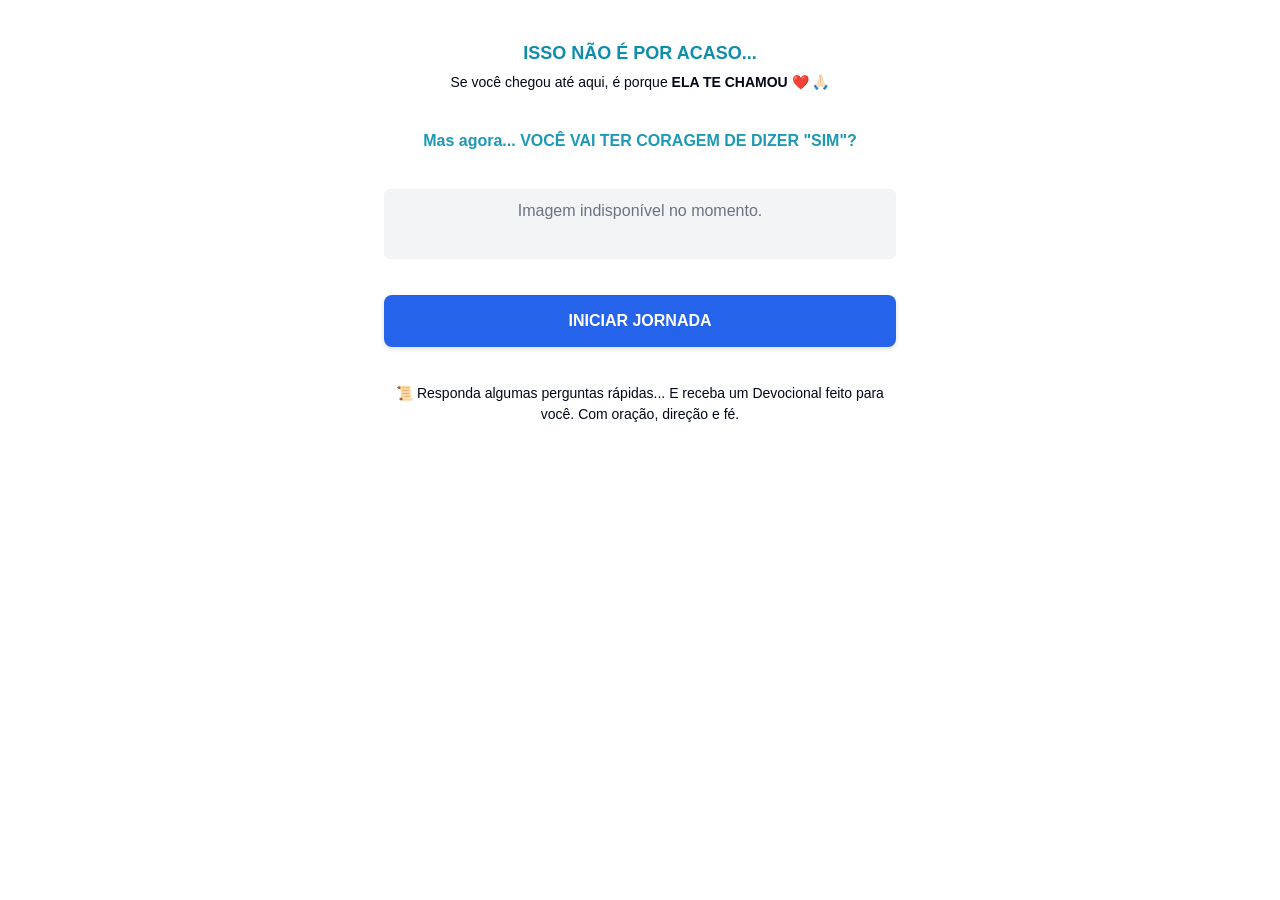
==== versao-estatica/index.html @ 75748caa "Deploy do devocional (versão Netlify corrigida) Co-Authored-By: Claude Sonnet 5.5 <noreply@anthropic" ====
<!DOCTYPE html>
<html lang="pt-BR" translate="no">
<head><meta charset="utf-8"><meta name="viewport" content="width=device-width,initial-scale=1"><title>365 dias com Maria</title><meta name="theme-color" content="#2563eb"><link rel="icon" href="https://cdn.xquiz.co/images/cf3eb68b-2e5b-48bb-9a8a-b843fdd45430"><link rel="stylesheet" href="original.css"><link rel="stylesheet" href="site.css"><script defer src="quiz-data.js"></script><script defer src="quiz.js"></script></head>
<body><main id="quiz" aria-label="Jornada devocional"><noscript>Ative o JavaScript para continuar a jornada.</noscript></main></body></html>
---- versao-estatica/original.css ----
*,:after,:before{--tw-border-spacing-x:0;--tw-border-spacing-y:0;--tw-translate-x:0;--tw-translate-y:0;--tw-rotate:0;--tw-skew-x:0;--tw-skew-y:0;--tw-scale-x:1;--tw-scale-y:1;--tw-pan-x: ;--tw-pan-y: ;--tw-pinch-zoom: ;--tw-scroll-snap-strictness:proximity;--tw-gradient-from-position: ;--tw-gradient-via-position: ;--tw-gradient-to-position: ;--tw-ordinal: ;--tw-slashed-zero: ;--tw-numeric-figure: ;--tw-numeric-spacing: ;--tw-numeric-fraction: ;--tw-ring-inset: ;--tw-ring-offset-width:0px;--tw-ring-offset-color:#fff;--tw-ring-color:rgba(59,130,246,.5);--tw-ring-offset-shadow:0 0 #0000;--tw-ring-shadow:0 0 #0000;--tw-shadow:0 0 #0000;--tw-shadow-colored:0 0 #0000;--tw-blur: ;--tw-brightness: ;--tw-contrast: ;--tw-grayscale: ;--tw-hue-rotate: ;--tw-invert: ;--tw-saturate: ;--tw-sepia: ;--tw-drop-shadow: ;--tw-backdrop-blur: ;--tw-backdrop-brightness: ;--tw-backdrop-contrast: ;--tw-backdrop-grayscale: ;--tw-backdrop-hue-rotate: ;--tw-backdrop-invert: ;--tw-backdrop-opacity: ;--tw-backdrop-saturate: ;--tw-backdrop-sepia: ;--tw-contain-size: ;--tw-contain-layout: ;--tw-contain-paint: ;--tw-contain-style: }::backdrop{--tw-border-spacing-x:0;--tw-border-spacing-y:0;--tw-translate-x:0;--tw-translate-y:0;--tw-rotate:0;--tw-skew-x:0;--tw-skew-y:0;--tw-scale-x:1;--tw-scale-y:1;--tw-pan-x: ;--tw-pan-y: ;--tw-pinch-zoom: ;--tw-scroll-snap-strictness:proximity;--tw-gradient-from-position: ;--tw-gradient-via-position: ;--tw-gradient-to-position: ;--tw-ordinal: ;--tw-slashed-zero: ;--tw-numeric-figure: ;--tw-numeric-spacing: ;--tw-numeric-fraction: ;--tw-ring-inset: ;--tw-ring-offset-width:0px;--tw-ring-offset-color:#fff;--tw-ring-color:rgba(59,130,246,.5);--tw-ring-offset-shadow:0 0 #0000;--tw-ring-shadow:0 0 #0000;--tw-shadow:0 0 #0000;--tw-shadow-colored:0 0 #0000;--tw-blur: ;--tw-brightness: ;--tw-contrast: ;--tw-grayscale: ;--tw-hue-rotate: ;--tw-invert: ;--tw-saturate: ;--tw-sepia: ;--tw-drop-shadow: ;--tw-backdrop-blur: ;--tw-backdrop-brightness: ;--tw-backdrop-contrast: ;--tw-backdrop-grayscale: ;--tw-backdrop-hue-rotate: ;--tw-backdrop-invert: ;--tw-backdrop-opacity: ;--tw-backdrop-saturate: ;--tw-backdrop-sepia: ;--tw-contain-size: ;--tw-contain-layout: ;--tw-contain-paint: ;--tw-contain-style: }/*
! tailwindcss v3.4.19 | MIT License | https://tailwindcss.com
*/*,:after,:before{box-sizing:border-box;border:0 solid #e2e8f0}:after,:before{--tw-content:""}:host,html{line-height:1.5;-webkit-text-size-adjust:100%;-moz-tab-size:4;-o-tab-size:4;tab-size:4;font-family:Poppins,ui-sans-serif,system-ui,sans-serif,Apple Color Emoji,Segoe UI Emoji,Segoe UI Symbol,Noto Color Emoji;font-feature-settings:normal;font-variation-settings:normal;-webkit-tap-highlight-color:transparent}body{margin:0;line-height:inherit}hr{height:0;color:inherit;border-top-width:1px}abbr:where([title]){-webkit-text-decoration:underline dotted;text-decoration:underline dotted}h1,h2,h3,h4,h5,h6{font-size:inherit;font-weight:inherit}a{color:inherit;text-decoration:inherit}b,strong{font-weight:bolder}code,kbd,pre,samp{font-family:var(--font-mono),ui-monospace,SFMono-Regular,Menlo,Monaco,Consolas,"Liberation Mono","Courier New",monospace;font-feature-settings:normal;font-variation-settings:normal;font-size:1em}small{font-size:80%}sub,sup{font-size:75%;line-height:0;position:relative;vertical-align:baseline}sub{bottom:-.25em}sup{top:-.5em}table{text-indent:0;border-color:inherit;border-collapse:collapse}button,input,optgroup,select,textarea{font-family:inherit;font-feature-settings:inherit;font-variation-settings:inherit;font-size:100%;font-weight:inherit;line-height:inherit;letter-spacing:inherit;color:inherit;margin:0;padding:0}button,select{text-transform:none}button,input:where([type=button]),input:where([type=reset]),input:where([type=submit]){-webkit-appearance:button;background-color:transparent;background-image:none}:-moz-focusring{outline:auto}:-moz-ui-invalid{box-shadow:none}progress{vertical-align:baseline}::-webkit-inner-spin-button,::-webkit-outer-spin-button{height:auto}[type=search]{-webkit-appearance:textfield;outline-offset:-2px}::-webkit-search-decoration{-webkit-appearance:none}::-webkit-file-upload-button{-webkit-appearance:button;font:inherit}summary{display:list-item}blockquote,dd,dl,figure,h1,h2,h3,h4,h5,h6,hr,p,pre{margin:0}fieldset{margin:0}fieldset,legend{padding:0}menu,ol,ul{list-style:none;margin:0;padding:0}dialog{padding:0}textarea{resize:vertical}input::-moz-placeholder,textarea::-moz-placeholder{color:#94a3b8}input::placeholder,textarea::placeholder{color:#94a3b8}[role=button],button{cursor:pointer}:disabled{cursor:default}audio,canvas,embed,iframe,img,object,svg,video{display:block;vertical-align:middle}img,video{max-width:100%;height:auto}[hidden]:where(:not([hidden=until-found])){display:none}input:where(:not([type])),input:where([type=date]),input:where([type=datetime-local]),input:where([type=email]),input:where([type=month]),input:where([type=number]),input:where([type=password]),input:where([type=search]),input:where([type=tel]),input:where([type=text]),input:where([type=time]),input:where([type=url]),input:where([type=week]),select,select:where([multiple]),textarea{-webkit-appearance:none;-moz-appearance:none;appearance:none;background-color:#fff;border-color:#64748b;border-width:1px;border-radius:0;padding:.5rem .75rem;font-size:1rem;line-height:1.5rem;--tw-shadow:0 0 #0000}input:where(:not([type])):focus,input:where([type=date]):focus,input:where([type=datetime-local]):focus,input:where([type=email]):focus,input:where([type=month]):focus,input:where([type=number]):focus,input:where([type=password]):focus,input:where([type=search]):focus,input:where([type=tel]):focus,input:where([type=text]):focus,input:where([type=time]):focus,input:where([type=url]):focus,input:where([type=week]):focus,select:focus,select:where([multiple]):focus,textarea:focus{outline:2px solid transparent;outline-offset:2px;--tw-ring-inset:var(--tw-empty,/*!*/ /*!*/);--tw-ring-offset-width:0px;--tw-ring-offset-color:#fff;--tw-ring-color:#2563eb;--tw-ring-offset-shadow:var(--tw-ring-inset) 0 0 0 var(--tw-ring-offset-width) var(--tw-ring-offset-color);--tw-ring-shadow:var(--tw-ring-inset) 0 0 0 calc(1px + var(--tw-ring-offset-width)) var(--tw-ring-color);box-shadow:var(--tw-ring-offset-shadow),var(--tw-ring-shadow),var(--tw-shadow);border-color:#2563eb}input::-moz-placeholder,textarea::-moz-placeholder{color:#64748b;opacity:1}input::placeholder,textarea::placeholder{color:#64748b;opacity:1}::-webkit-datetime-edit-fields-wrapper{padding:0}::-webkit-date-and-time-value{min-height:1.5em;text-align:inherit}::-webkit-datetime-edit{display:inline-flex}::-webkit-datetime-edit,::-webkit-datetime-edit-day-field,::-webkit-datetime-edit-hour-field,::-webkit-datetime-edit-meridiem-field,::-webkit-datetime-edit-millisecond-field,::-webkit-datetime-edit-minute-field,::-webkit-datetime-edit-month-field,::-webkit-datetime-edit-second-field,::-webkit-datetime-edit-year-field{padding-top:0;padding-bottom:0}select{background-image:url("data:image/svg+xml,%3csvg xmlns='http://www.w3.org/2000/svg' fill='none' viewBox='0 0 20 20'%3e%3cpath stroke='%2364748b' stroke-linecap='round' stroke-linejoin='round' stroke-width='1.5' d='M6 8l4 4 4-4'/%3e%3c/svg%3e");background-position:right .5rem center;background-repeat:no-repeat;background-size:1.5em 1.5em;padding-right:2.5rem;-webkit-print-color-adjust:exact;print-color-adjust:exact}select:where([multiple]),select:where([size]:not([size="1"])){background-image:none;background-position:0 0;background-repeat:unset;background-size:initial;padding-right:.75rem;-webkit-print-color-adjust:unset;print-color-adjust:unset}input:where([type=checkbox]),input:where([type=radio]){-webkit-appearance:none;-moz-appearance:none;appearance:none;padding:0;-webkit-print-color-adjust:exact;print-color-adjust:exact;display:inline-block;vertical-align:middle;background-origin:border-box;-webkit-user-select:none;-moz-user-select:none;user-select:none;flex-shrink:0;height:1rem;width:1rem;color:#2563eb;background-color:#fff;border-color:#64748b;border-width:1px;--tw-shadow:0 0 #0000}input:where([type=checkbox]){border-radius:0}input:where([type=radio]){border-radius:100%}input:where([type=checkbox]):focus,input:where([type=radio]):focus{outline:2px solid transparent;outline-offset:2px;--tw-ring-inset:var(--tw-empty,/*!*/ /*!*/);--tw-ring-offset-width:2px;--tw-ring-offset-color:#fff;--tw-ring-color:#2563eb;--tw-ring-offset-shadow:var(--tw-ring-inset) 0 0 0 var(--tw-ring-offset-width) var(--tw-ring-offset-color);--tw-ring-shadow:var(--tw-ring-inset) 0 0 0 calc(2px + var(--tw-ring-offset-width)) var(--tw-ring-color);box-shadow:var(--tw-ring-offset-shadow),var(--tw-ring-shadow),var(--tw-shadow)}input:where([type=checkbox]):checked,input:where([type=radio]):checked{border-color:transparent;background-color:currentColor;background-size:100% 100%;background-position:50%;background-repeat:no-repeat}input:where([type=checkbox]):checked{background-image:url("data:image/svg+xml,%3csvg viewBox='0 0 16 16' fill='white' xmlns='http://www.w3.org/2000/svg'%3e%3cpath d='M12.207 4.793a1 1 0 010 1.414l-5 5a1 1 0 01-1.414 0l-2-2a1 1 0 011.414-1.414L6.5 9.086l4.293-4.293a1 1 0 011.414 0z'/%3e%3c/svg%3e")}@media (forced-colors:active){input:where([type=checkbox]):checked{-webkit-appearance:auto;-moz-appearance:auto;appearance:auto}}input:where([type=radio]):checked{background-image:url("data:image/svg+xml,%3csvg viewBox='0 0 16 16' fill='white' xmlns='http://www.w3.org/2000/svg'%3e%3ccircle cx='8' cy='8' r='3'/%3e%3c/svg%3e")}@media (forced-colors:active){input:where([type=radio]):checked{-webkit-appearance:auto;-moz-appearance:auto;appearance:auto}}input:where([type=checkbox]):checked:focus,input:where([type=checkbox]):checked:hover,input:where([type=radio]):checked:focus,input:where([type=radio]):checked:hover{border-color:transparent;background-color:currentColor}input:where([type=checkbox]):indeterminate{background-image:url("data:image/svg+xml,%3csvg xmlns='http://www.w3.org/2000/svg' fill='none' viewBox='0 0 16 16'%3e%3cpath stroke='white' stroke-linecap='round' stroke-linejoin='round' stroke-width='2' d='M4 8h8'/%3e%3c/svg%3e");border-color:transparent;background-color:currentColor;background-size:100% 100%;background-position:50%;background-repeat:no-repeat}@media (forced-colors:active){input:where([type=checkbox]):indeterminate{-webkit-appearance:auto;-moz-appearance:auto;appearance:auto}}input:where([type=checkbox]):indeterminate:focus,input:where([type=checkbox]):indeterminate:hover{border-color:transparent;background-color:currentColor}input:where([type=file]){background:unset;border-color:inherit;border-width:0;border-radius:0;padding:0;font-size:unset;line-height:inherit}input:where([type=file]):focus{outline:1px solid ButtonText;outline:1px auto -webkit-focus-ring-color}:root{--background:0 0% 100%;--foreground:222.2 84% 4.9%;--card:0 0% 100%;--card-foreground:222.2 84% 4.9%;--popover:0 0% 100%;--popover-foreground:222.2 84% 4.9%;--primary:201 95% 40%;--primary-foreground:210 40% 98%;--secondary:210 40% 96.1%;--secondary-foreground:222.2 47.4% 11.2%;--muted:210 40% 96.1%;--muted-foreground:215.4 16.3% 46.9%;--accent:210 40% 96%;--accent-foreground:222.2 47.4% 11.2%;--destructive:0 84.2% 60.2%;--destructive-foreground:210 40% 98%;--border:214.3 31.8% 91.4%;--input:214.3 31.8% 91.4%;--ring:198.6 88.7% 48.4%;--radius:0.65rem;--chart-1:12 76% 61%;--chart-2:173 58% 39%;--chart-3:197 37% 24%;--chart-4:43 74% 66%;--chart-5:27 87% 67%;--sidebar-background:var(--background);--sidebar-foreground:var(--foreground);--sidebar-primary:var(--primary);--sidebar-primary-foreground:var(--primary-foreground);--sidebar-accent:var(--accent);--sidebar-accent-foreground:var(--accent-foreground);--sidebar-border:var(--border);--sidebar-ring:var(--ring)}.dark{--background:222.2 84% 4.9%;--foreground:210 40% 98%;--card:222.2 84% 4.9%;--card-foreground:210 40% 98%;--popover:222.2 84% 4.9%;--popover-foreground:210 40% 98%;--primary:201 95% 40%;--primary-foreground:210 40% 98%;--secondary:217.2 32.6% 17.5%;--secondary-foreground:210 40% 98%;--muted:217.2 32.6% 17.5%;--muted-foreground:215 20.2% 65.1%;--accent:221 50% 11%;--accent-foreground:210 40% 98%;--destructive:0 84.2% 60.2%;--destructive-foreground:210 40% 98%;--border:217.2 32.6% 17.5%;--input:217.2 32.6% 17.5%;--ring:198.6 88.7% 48.4%;--chart-1:220 70% 50%;--chart-2:160 60% 45%;--chart-3:30 80% 55%;--chart-4:280 65% 60%;--chart-5:340 75% 55%;--sidebar-background:var(--background);--sidebar-foreground:var(--foreground);--sidebar-primary:var(--primary);--sidebar-primary-foreground:var(--primary-foreground);--sidebar-accent:var(--accent);--sidebar-accent-foreground:var(--accent-foreground);--sidebar-border:var(--border);--sidebar-ring:var(--ring)}*{border-color:hsl(var(--border))}html{scroll-behavior:smooth}body{background-color:hsl(var(--background));color:hsl(var(--foreground));font-synthesis-weight:none;text-rendering:optimizeLegibility}.\!container{width:100%!important}.container{width:100%}@media (min-width:640px){.\!container{max-width:640px!important}.container{max-width:640px}}@media (min-width:768px){.\!container{max-width:768px!important}.container{max-width:768px}}@media (min-width:1024px){.\!container{max-width:1024px!important}.container{max-width:1024px}}@media (min-width:1280px){.\!container{max-width:1280px!important}.container{max-width:1280px}}@media (min-width:1536px){.\!container{max-width:1536px!important}.container{max-width:1536px}}.form-input,.form-multiselect,.form-select,.form-textarea{-webkit-appearance:none;-moz-appearance:none;appearance:none;background-color:#fff;border-color:#64748b;border-width:1px;border-radius:0;padding:.5rem .75rem;font-size:1rem;line-height:1.5rem;--tw-shadow:0 0 #0000}.form-input:focus,.form-multiselect:focus,.form-select:focus,.form-textarea:focus{outline:2px solid transparent;outline-offset:2px;--tw-ring-inset:var(--tw-empty,/*!*/ /*!*/);--tw-ring-offset-width:0px;--tw-ring-offset-color:#fff;--tw-ring-color:#2563eb;--tw-ring-offset-shadow:var(--tw-ring-inset) 0 0 0 var(--tw-ring-offset-width) var(--tw-ring-offset-color);--tw-ring-shadow:var(--tw-ring-inset) 0 0 0 calc(1px + var(--tw-ring-offset-width)) var(--tw-ring-color);box-shadow:var(--tw-ring-offset-shadow),var(--tw-ring-shadow),var(--tw-shadow);border-color:#2563eb}.form-input::-moz-placeholder,.form-textarea::-moz-placeholder{color:#64748b;opacity:1}.form-input::placeholder,.form-textarea::placeholder{color:#64748b;opacity:1}.form-input::-webkit-datetime-edit-fields-wrapper{padding:0}.form-input::-webkit-date-and-time-value{min-height:1.5em;text-align:inherit}.form-input::-webkit-datetime-edit{display:inline-flex}.form-input::-webkit-datetime-edit,.form-input::-webkit-datetime-edit-day-field,.form-input::-webkit-datetime-edit-hour-field,.form-input::-webkit-datetime-edit-meridiem-field,.form-input::-webkit-datetime-edit-millisecond-field,.form-input::-webkit-datetime-edit-minute-field,.form-input::-webkit-datetime-edit-month-field,.form-input::-webkit-datetime-edit-second-field,.form-input::-webkit-datetime-edit-year-field{padding-top:0;padding-bottom:0}.pointer-events-none{pointer-events:none}.\!pointer-events-auto{pointer-events:auto!important}.\!visible{visibility:visible!important}.visible{visibility:visible}.static{position:static}.fixed{position:fixed}.absolute{position:absolute}.relative{position:relative}.sticky{position:sticky}.-inset-2{inset:-.5rem}.inset-0{inset:0}.inset-y-0{top:0;bottom:0}.-right-3{right:-.75rem}.-top-2{top:-.5rem}.bottom-0{bottom:0}.left-0{left:0}.left-1\/2{left:50%}.left-2{left:.5rem}.right-0{right:0}.right-2{right:.5rem}.top-0{top:0}.top-1\.5{top:.375rem}.top-1\/2{top:50%}.top-full{top:100%}.z-0{z-index:0}.z-10{z-index:10}.z-20{z-index:20}.z-40{z-index:40}.z-50{z-index:50}.col-span-2{grid-column:span 2/span 2}.row-span-2{grid-row:span 2/span 2}.mx-4{margin-left:1rem;margin-right:1rem}.mx-5{margin-left:1.25rem;margin-right:1.25rem}.mx-auto{margin-left:auto;margin-right:auto}.my-2{margin-top:.5rem;margin-bottom:.5rem}.-mb-0\.5{margin-bottom:-.125rem}.-mb-4{margin-bottom:-1rem}.-ml-3{margin-left:-.75rem}.-mr-7{margin-right:-1.75rem}.mb-1{margin-bottom:.25rem}.mb-12{margin-bottom:3rem}.mb-28{margin-bottom:7rem}.mb-5{margin-bottom:1.25rem}.ml-0\.5{margin-left:.125rem}.ml-4{margin-left:1rem}.ml-auto{margin-left:auto}.mr-auto{margin-right:auto}.mt-1{margin-top:.25rem}.mt-10{margin-top:2.5rem}.mt-2{margin-top:.5rem}.mt-4{margin-top:1rem}.mt-\[4px\]{margin-top:4px}.box-border{box-sizing:border-box}.line-clamp-1{-webkit-line-clamp:1}.line-clamp-1,.line-clamp-2{overflow:hidden;display:-webkit-box;-webkit-box-orient:vertical}.line-clamp-2{-webkit-line-clamp:2}.block{display:block}.inline{display:inline}.flex{display:flex}.inline-flex{display:inline-flex}.table{display:table}.grid{display:grid}.contents{display:contents}.hidden{display:none}.aspect-square{aspect-ratio:1/1}.size-10{width:2.5rem;height:2.5rem}.size-12{width:3rem;height:3rem}.size-2{width:.5rem;height:.5rem}.size-5{width:1.25rem;height:1.25rem}.size-6{width:1.5rem;height:1.5rem}.size-7{width:1.75rem;height:1.75rem}.size-9{width:2.25rem;height:2.25rem}.h-10{height:2.5rem}.h-12{height:3rem}.h-14{height:3.5rem}.h-16{height:4rem}.h-2\.5{height:.625rem}.h-24{height:6rem}.h-3{height:.75rem}.h-3\.5{height:.875rem}.h-32{height:8rem}.h-4{height:1rem}.h-5{height:1.25rem}.h-6{height:1.5rem}.h-9{height:2.25rem}.h-auto{height:auto}.h-full{height:100%}.h-screen{height:100vh}.max-h-0{max-height:0}.max-h-\[2000px\]{max-height:2000px}.min-h-\[36rem\]{min-height:36rem}.min-h-\[40rem\]{min-height:40rem}.min-h-screen{min-height:100vh}.\!w-3\.5{width:.875rem!important}.w-0{width:0}.w-1{width:.25rem}.w-1\.5{width:.375rem}.w-10{width:2.5rem}.w-11\/12{width:91.666667%}.w-12{width:3rem}.w-16{width:4rem}.w-20{width:5rem}.w-24{width:6rem}.w-28{width:7rem}.w-3{width:.75rem}.w-3\.5{width:.875rem}.w-32{width:8rem}.w-36{width:9rem}.w-4{width:1rem}.w-40{width:10rem}.w-44{width:11rem}.w-48{width:12rem}.w-52{width:13rem}.w-56{width:14rem}.w-6{width:1.5rem}.w-60{width:15rem}.w-64{width:16rem}.w-72{width:18rem}.w-8{width:2rem}.w-80{width:20rem}.w-96{width:24rem}.w-\[1px\]{width:1px}.w-fit{width:-moz-fit-content;width:fit-content}.w-full{width:100%}.w-screen{width:100vw}.min-w-0{min-width:0}.min-w-80{min-width:20rem}.min-w-full{min-width:100%}.max-w-16{max-width:4rem}.max-w-32{max-width:8rem}.max-w-full{max-width:100%}.max-w-lg{max-width:32rem}.max-w-max{max-width:-moz-max-content;max-width:max-content}.max-w-none{max-width:none}.max-w-sm{max-width:24rem}.max-w-xs{max-width:20rem}.\!flex-none{flex:none!important}.flex-1{flex:1 1 0%}.flex-auto{flex:1 1 auto}.flex-none{flex:none}.flex-shrink-0,.shrink-0{flex-shrink:0}.origin-bottom{transform-origin:bottom}.origin-left{transform-origin:left}.-translate-x-1\/2{--tw-translate-x:-50%}.-translate-x-1\/2,.-translate-y-1\/2{transform:translate(var(--tw-translate-x),var(--tw-translate-y)) rotate(var(--tw-rotate)) skewX(var(--tw-skew-x)) skewY(var(--tw-skew-y)) scaleX(var(--tw-scale-x)) scaleY(var(--tw-scale-y))}.-translate-y-1\/2{--tw-translate-y:-50%}.translate-x-1\/2{--tw-translate-x:50%}.rotate-180,.translate-x-1\/2{transform:translate(var(--tw-translate-x),var(--tw-translate-y)) rotate(var(--tw-rotate)) skewX(var(--tw-skew-x)) skewY(var(--tw-skew-y)) scaleX(var(--tw-scale-x)) scaleY(var(--tw-scale-y))}.rotate-180{--tw-rotate:180deg}.rotate-45{--tw-rotate:45deg}.rotate-45,.transform{transform:translate(var(--tw-translate-x),var(--tw-translate-y)) rotate(var(--tw-rotate)) skewX(var(--tw-skew-x)) skewY(var(--tw-skew-y)) scaleX(var(--tw-scale-x)) scaleY(var(--tw-scale-y))}.animate-pulse{animation:pulse 2s cubic-bezier(.4,0,.6,1) infinite}@keyframes spin{to{transform:rotate(1turn)}}.animate-spin{animation:spin 1s linear infinite}.cursor-pointer{cursor:pointer}.select-none{-webkit-user-select:none;-moz-user-select:none;user-select:none}.snap-x{scroll-snap-type:x var(--tw-scroll-snap-strictness)}.snap-mandatory{--tw-scroll-snap-strictness:mandatory}.snap-center{scroll-snap-align:center}.scroll-mt-7{scroll-margin-top:1.75rem}.auto-cols-fr{grid-auto-columns:minmax(0,1fr)}.grid-flow-col{grid-auto-flow:column}.grid-cols-1{grid-template-columns:repeat(1,minmax(0,1fr))}.grid-cols-2{grid-template-columns:repeat(2,minmax(0,1fr))}.grid-cols-3{grid-template-columns:repeat(3,minmax(0,1fr))}.flex-row{flex-direction:row}.flex-row-reverse{flex-direction:row-reverse}.flex-col{flex-direction:column}.flex-col-reverse{flex-direction:column-reverse}.content-stretch{align-content:stretch}.items-start{align-items:flex-start}.items-end{align-items:flex-end}.items-center{align-items:center}.items-stretch{align-items:stretch}.justify-start{justify-content:flex-start}.justify-end{justify-content:flex-end}.justify-center{justify-content:center}.justify-between{justify-content:space-between}.justify-stretch{justify-content:stretch}.justify-items-stretch{justify-items:stretch}.gap-0{gap:0}.gap-0\.5{gap:.125rem}.gap-1{gap:.25rem}.gap-1\.5{gap:.375rem}.gap-10{gap:2.5rem}.gap-2{gap:.5rem}.gap-2\.5{gap:.625rem}.gap-3{gap:.75rem}.gap-3\.5{gap:.875rem}.gap-4{gap:1rem}.gap-5{gap:1.25rem}.gap-6{gap:1.5rem}.gap-7{gap:1.75rem}.gap-8{gap:2rem}.gap-9{gap:2.25rem}.-space-y-1>:not([hidden])~:not([hidden]){--tw-space-y-reverse:0;margin-top:calc(-.25rem * calc(1 - var(--tw-space-y-reverse)));margin-bottom:calc(-.25rem * var(--tw-space-y-reverse))}.-space-y-1\.5>:not([hidden])~:not([hidden]){--tw-space-y-reverse:0;margin-top:calc(-.375rem * calc(1 - var(--tw-space-y-reverse)));margin-bottom:calc(-.375rem * var(--tw-space-y-reverse))}.space-y-0>:not([hidden])~:not([hidden]){--tw-space-y-reverse:0;margin-top:calc(0px * calc(1 - var(--tw-space-y-reverse)));margin-bottom:calc(0px * var(--tw-space-y-reverse))}.space-y-1>:not([hidden])~:not([hidden]){--tw-space-y-reverse:0;margin-top:calc(.25rem * calc(1 - var(--tw-space-y-reverse)));margin-bottom:calc(.25rem * var(--tw-space-y-reverse))}.space-y-1\.5>:not([hidden])~:not([hidden]){--tw-space-y-reverse:0;margin-top:calc(.375rem * calc(1 - var(--tw-space-y-reverse)));margin-bottom:calc(.375rem * var(--tw-space-y-reverse))}.space-y-2>:not([hidden])~:not([hidden]){--tw-space-y-reverse:0;margin-top:calc(.5rem * calc(1 - var(--tw-space-y-reverse)));margin-bottom:calc(.5rem * var(--tw-space-y-reverse))}.space-y-6>:not([hidden])~:not([hidden]){--tw-space-y-reverse:0;margin-top:calc(1.5rem * calc(1 - var(--tw-space-y-reverse)));margin-bottom:calc(1.5rem * var(--tw-space-y-reverse))}.space-y-\[14\.5px\]>:not([hidden])~:not([hidden]){--tw-space-y-reverse:0;margin-top:calc(14.5px * calc(1 - var(--tw-space-y-reverse)));margin-bottom:calc(14.5px * var(--tw-space-y-reverse))}.divide-x>:not([hidden])~:not([hidden]){--tw-divide-x-reverse:0;border-right-width:calc(1px * var(--tw-divide-x-reverse));border-left-width:calc(1px * calc(1 - var(--tw-divide-x-reverse)))}.overflow-hidden{overflow:hidden}.overflow-visible{overflow:visible}.overflow-x-auto{overflow-x:auto}.overflow-y-auto{overflow-y:auto}.scroll-smooth{scroll-behavior:smooth}.whitespace-nowrap{white-space:nowrap}.whitespace-pre-line{white-space:pre-line}.text-pretty{text-wrap:pretty}.rounded{border-radius:.25rem}.rounded-2xl{border-radius:1rem}.rounded-3xl{border-radius:1.5rem}.rounded-full{border-radius:9999px}.rounded-lg{border-radius:var(--radius)}.rounded-md{border-radius:calc(var(--radius) - 2px)}.rounded-none{border-radius:0}.rounded-sm{border-radius:calc(var(--radius) - 4px)}.rounded-xl{border-radius:.75rem}.rounded-l-full{border-top-left-radius:9999px;border-bottom-left-radius:9999px}.rounded-t-full{border-top-left-radius:9999px;border-top-right-radius:9999px}.rounded-bl-2xl{border-bottom-left-radius:1rem}.rounded-br-2xl{border-bottom-right-radius:1rem}.rounded-tl-xl{border-top-left-radius:.75rem}.rounded-tr-xl{border-top-right-radius:.75rem}.border{border-width:1px}.border-2,.border-\[2px\]{border-width:2px}.border-\[5px\]{border-width:5px}.border-b{border-bottom-width:1px}.border-b-4{border-bottom-width:4px}.border-r{border-right-width:1px}.border-solid{border-style:solid}.border-dashed{border-style:dashed}.border-dotted{border-style:dotted}.border-double{border-style:double}.\!border-none{border-style:none!important}.border-none{border-style:none}.border-gray-200{--tw-border-opacity:1;border-color:rgb(226 232 240/var(--tw-border-opacity,1))}.border-gray-300{--tw-border-opacity:1;border-color:rgb(203 213 225/var(--tw-border-opacity,1))}.border-gray-800{--tw-border-opacity:1;border-color:rgb(30 41 59/var(--tw-border-opacity,1))}.border-inherit{border-color:inherit}.border-input{border-color:hsl(var(--input))}.border-white\/20{border-color:hsla(0,0%,100%,.2)}.\!bg-black{--tw-bg-opacity:1!important;background-color:rgb(0 0 0/var(--tw-bg-opacity,1))!important}.\!bg-transparent{background-color:transparent!important}.\!bg-white{--tw-bg-opacity:1!important;background-color:rgb(255 255 255/var(--tw-bg-opacity,1))!important}.bg-\[\#F7F9FA\]{--tw-bg-opacity:1;background-color:rgb(247 249 250/var(--tw-bg-opacity,1))}.bg-amber-300{--tw-bg-opacity:1;background-color:rgb(252 211 77/var(--tw-bg-opacity,1))}.bg-black\/40{background-color:rgba(0,0,0,.4)}.bg-gray-300{--tw-bg-opacity:1;background-color:rgb(203 213 225/var(--tw-bg-opacity,1))}.bg-gray-50{--tw-bg-opacity:1;background-color:rgb(248 250 252/var(--tw-bg-opacity,1))}.bg-gray-600{--tw-bg-opacity:1;background-color:rgb(71 85 105/var(--tw-bg-opacity,1))}.bg-gray-950{--tw-bg-opacity:1;background-color:rgb(2 6 23/var(--tw-bg-opacity,1))}.bg-inherit{background-color:inherit}.bg-sky-500{--tw-bg-opacity:1;background-color:rgb(14 165 233/var(--tw-bg-opacity,1))}.bg-sky-600{--tw-bg-opacity:1;background-color:rgb(2 132 199/var(--tw-bg-opacity,1))}.bg-slate-200{--tw-bg-opacity:1;background-color:rgb(226 232 240/var(--tw-bg-opacity,1))}.bg-transparent{background-color:transparent}.bg-white{--tw-bg-opacity:1;background-color:rgb(255 255 255/var(--tw-bg-opacity,1))}.bg-gradient-to-r{background-image:linear-gradient(to right,var(--tw-gradient-stops))}.bg-gradient-to-t{background-image:linear-gradient(to top,var(--tw-gradient-stops))}.from-gray-950{--tw-gradient-from:#020617 var(--tw-gradient-from-position);--tw-gradient-to:rgba(2,6,23,0) var(--tw-gradient-to-position);--tw-gradient-stops:var(--tw-gradient-from),var(--tw-gradient-to)}.from-white{--tw-gradient-from:#fff var(--tw-gradient-from-position);--tw-gradient-to:hsla(0,0%,100%,0) var(--tw-gradient-to-position);--tw-gradient-stops:var(--tw-gradient-from),var(--tw-gradient-to)}.from-55\%{--tw-gradient-from-position:55%}.from-65\%{--tw-gradient-from-position:65%}.fill-current{fill:currentColor}.p-0\.5{padding:.125rem}.p-1{padding:.25rem}.p-2{padding:.5rem}.p-3{padding:.75rem}.p-3\.5{padding:.875rem}.p-4{padding:1rem}.p-5{padding:1.25rem}.px-1{padding-left:.25rem;padding-right:.25rem}.px-2{padding-left:.5rem;padding-right:.5rem}.px-3{padding-left:.75rem;padding-right:.75rem}.px-4{padding-left:1rem;padding-right:1rem}.px-5{padding-left:1.25rem;padding-right:1.25rem}.px-6{padding-left:1.5rem;padding-right:1.5rem}.px-7{padding-left:1.75rem;padding-right:1.75rem}.px-8{padding-left:2rem;padding-right:2rem}.px-\[8px\]{padding-left:8px;padding-right:8px}.py-1{padding-top:.25rem;padding-bottom:.25rem}.py-1\.5{padding-top:.375rem;padding-bottom:.375rem}.py-16{padding-top:4rem;padding-bottom:4rem}.py-2{padding-top:.5rem;padding-bottom:.5rem}.py-2\.5{padding-top:.625rem;padding-bottom:.625rem}.py-3{padding-top:.75rem;padding-bottom:.75rem}.py-4{padding-top:1rem;padding-bottom:1rem}.py-5{padding-top:1.25rem;padding-bottom:1.25rem}.py-6{padding-top:1.5rem;padding-bottom:1.5rem}.py-7{padding-top:1.75rem;padding-bottom:1.75rem}.py-8{padding-top:2rem;padding-bottom:2rem}.pb-0{padding-bottom:0}.pb-1\.5{padding-bottom:.375rem}.pb-3{padding-bottom:.75rem}.pb-4{padding-bottom:1rem}.pb-6{padding-bottom:1.5rem}.pb-8{padding-bottom:2rem}.pl-12{padding-left:3rem}.pl-2{padding-left:.5rem}.pl-4{padding-left:1rem}.pt-1\.5{padding-top:.375rem}.pt-12{padding-top:3rem}.pt-4{padding-top:1rem}.pt-7{padding-top:1.75rem}.text-left{text-align:left}.text-center{text-align:center}.text-right{text-align:right}.font-sans{font-family:Poppins,ui-sans-serif,system-ui,sans-serif,Apple Color Emoji,Segoe UI Emoji,Segoe UI Symbol,Noto Color Emoji}.text-2xl{font-size:1.5rem;line-height:2rem}.text-3xl{font-size:1.875rem;line-height:2.25rem}.text-4xl{font-size:2.25rem;line-height:2.5rem}.text-7xl{font-size:4.5rem;line-height:1}.text-\[10px\]{font-size:10px}.text-\[8px\]{font-size:8px}.text-base{font-size:1rem;line-height:1.5rem}.text-lg{font-size:1.125rem;line-height:1.75rem}.text-sm{font-size:.875rem;line-height:1.25rem}.text-xl{font-size:1.25rem;line-height:1.75rem}.text-xs{font-size:.75rem;line-height:1rem}.font-bold{font-weight:700}.font-light{font-weight:300}.font-medium{font-weight:500}.font-normal{font-weight:400}.font-semibold{font-weight:600}.lowercase{text-transform:lowercase}.italic{font-style:italic}.tabular-nums{--tw-numeric-spacing:tabular-nums;font-variant-numeric:var(--tw-ordinal) var(--tw-slashed-zero) var(--tw-numeric-figure) var(--tw-numeric-spacing) var(--tw-numeric-fraction)}.leading-3{line-height:.75rem}.leading-4{line-height:1rem}.leading-5{line-height:1.25rem}.leading-6{line-height:1.5rem}.leading-loose{line-height:2}.leading-none{line-height:1}.leading-normal{line-height:1.5}.leading-relaxed{line-height:1.625}.leading-snug{line-height:1.375}.leading-tight{line-height:1.25}.tracking-normal{letter-spacing:0}.tracking-tight{letter-spacing:-.025em}.tracking-tighter{letter-spacing:-.05em}.tracking-wider{letter-spacing:.05em}.text-current{color:currentColor}.text-gray-400{--tw-text-opacity:1;color:rgb(148 163 184/var(--tw-text-opacity,1))}.text-gray-50{--tw-text-opacity:1;color:rgb(248 250 252/var(--tw-text-opacity,1))}.text-gray-500{--tw-text-opacity:1;color:rgb(100 116 139/var(--tw-text-opacity,1))}.text-gray-600{--tw-text-opacity:1;color:rgb(71 85 105/var(--tw-text-opacity,1))}.text-gray-900{--tw-text-opacity:1;color:rgb(15 23 42/var(--tw-text-opacity,1))}.text-gray-950{--tw-text-opacity:1;color:rgb(2 6 23/var(--tw-text-opacity,1))}.text-green-600{--tw-text-opacity:1;color:rgb(22 163 74/var(--tw-text-opacity,1))}.text-inherit{color:inherit}.text-red-500{--tw-text-opacity:1;color:rgb(239 68 68/var(--tw-text-opacity,1))}.text-sky-600{--tw-text-opacity:1;color:rgb(2 132 199/var(--tw-text-opacity,1))}.text-white{--tw-text-opacity:1;color:rgb(255 255 255/var(--tw-text-opacity,1))}.underline{text-decoration-line:underline}.line-through{text-decoration-line:line-through}.no-underline{text-decoration-line:none}.antialiased{-webkit-font-smoothing:antialiased;-moz-osx-font-smoothing:grayscale}.placeholder-current::-moz-placeholder{color:currentColor}.placeholder-current::placeholder{color:currentColor}.opacity-0{opacity:0}.opacity-10{opacity:.1}.opacity-100{opacity:1}.opacity-20{opacity:.2}.opacity-30{opacity:.3}.opacity-40{opacity:.4}.opacity-50{opacity:.5}.opacity-60{opacity:.6}.opacity-70{opacity:.7}.opacity-90{opacity:.9}.shadow{--tw-shadow:0 1px 3px 0 rgba(0,0,0,.1),0 1px 2px -1px rgba(0,0,0,.1);--tw-shadow-colored:0 1px 3px 0 var(--tw-shadow-color),0 1px 2px -1px var(--tw-shadow-color)}.shadow,.shadow-lg{box-shadow:var(--tw-ring-offset-shadow,0 0 #0000),var(--tw-ring-shadow,0 0 #0000),var(--tw-shadow)}.shadow-lg{--tw-shadow:0 10px 15px -3px rgba(0,0,0,.1),0 4px 6px -4px rgba(0,0,0,.1);--tw-shadow-colored:0 10px 15px -3px var(--tw-shadow-color),0 4px 6px -4px var(--tw-shadow-color)}.shadow-md{--tw-shadow:0 4px 6px -1px rgba(0,0,0,.1),0 2px 4px -2px rgba(0,0,0,.1);--tw-shadow-colored:0 4px 6px -1px var(--tw-shadow-color),0 2px 4px -2px var(--tw-shadow-color)}.shadow-md,.shadow-none{box-shadow:var(--tw-ring-offset-shadow,0 0 #0000),var(--tw-ring-shadow,0 0 #0000),var(--tw-shadow)}.shadow-none{--tw-shadow:0 0 #0000;--tw-shadow-colored:0 0 #0000}.shadow-sm{--tw-shadow:0 1px 2px 0 rgba(0,0,0,.05);--tw-shadow-colored:0 1px 2px 0 var(--tw-shadow-color)}.shadow-sm,.shadow-xl{box-shadow:var(--tw-ring-offset-shadow,0 0 #0000),var(--tw-ring-shadow,0 0 #0000),var(--tw-shadow)}.shadow-xl{--tw-shadow:0 20px 25px -5px rgba(0,0,0,.1),0 8px 10px -6px rgba(0,0,0,.1);--tw-shadow-colored:0 20px 25px -5px var(--tw-shadow-color),0 8px 10px -6px var(--tw-shadow-color)}.shadow-black\/20{--tw-shadow-color:rgba(0,0,0,.2);--tw-shadow:var(--tw-shadow-colored)}.shadow-black\/30{--tw-shadow-color:rgba(0,0,0,.3);--tw-shadow:var(--tw-shadow-colored)}.shadow-black\/5{--tw-shadow-color:rgba(0,0,0,.05);--tw-shadow:var(--tw-shadow-colored)}.shadow-gray-500\/5{--tw-shadow-color:rgba(100,116,139,.05);--tw-shadow:var(--tw-shadow-colored)}.shadow-gray-600\/5{--tw-shadow-color:rgba(71,85,105,.05);--tw-shadow:var(--tw-shadow-colored)}.outline-none{outline:2px solid transparent;outline-offset:2px}.blur{--tw-blur:blur(8px)}.blur,.drop-shadow-md{filter:var(--tw-blur) var(--tw-brightness) var(--tw-contrast) var(--tw-grayscale) var(--tw-hue-rotate) var(--tw-invert) var(--tw-saturate) var(--tw-sepia) var(--tw-drop-shadow)}.drop-shadow-md{--tw-drop-shadow:drop-shadow(0 4px 3px rgba(0,0,0,.07)) drop-shadow(0 2px 2px rgba(0,0,0,.06))}.drop-shadow-sm{--tw-drop-shadow:drop-shadow(0 1px 1px rgba(0,0,0,.05))}.drop-shadow-sm,.filter{filter:var(--tw-blur) var(--tw-brightness) var(--tw-contrast) var(--tw-grayscale) var(--tw-hue-rotate) var(--tw-invert) var(--tw-saturate) var(--tw-sepia) var(--tw-drop-shadow)}.backdrop-blur-sm{--tw-backdrop-blur:blur(4px)}.backdrop-blur-sm,.backdrop-blur-xl{backdrop-filter:var(--tw-backdrop-blur) var(--tw-backdrop-brightness) var(--tw-backdrop-contrast) var(--tw-backdrop-grayscale) var(--tw-backdrop-hue-rotate) var(--tw-backdrop-invert) var(--tw-backdrop-opacity) var(--tw-backdrop-saturate) var(--tw-backdrop-sepia)}.backdrop-blur-xl{--tw-backdrop-blur:blur(24px)}.transition{transition-property:color,background-color,border-color,text-decoration-color,fill,stroke,opacity,box-shadow,transform,filter,backdrop-filter;transition-timing-function:cubic-bezier(.4,0,.2,1);transition-duration:.15s}.transition-\[color\2c box-shadow\]{transition-property:color,box-shadow;transition-timing-function:cubic-bezier(.4,0,.2,1);transition-duration:.15s}.transition-all{transition-property:all;transition-timing-function:cubic-bezier(.4,0,.2,1);transition-duration:.15s}.transition-colors{transition-property:color,background-color,border-color,text-decoration-color,fill,stroke;transition-timing-function:cubic-bezier(.4,0,.2,1);transition-duration:.15s}.transition-transform{transition-property:transform;transition-timing-function:cubic-bezier(.4,0,.2,1);transition-duration:.15s}.duration-200{transition-duration:.2s}.duration-300{transition-duration:.3s}.duration-700{transition-duration:.7s}.ease-in-out{transition-timing-function:cubic-bezier(.4,0,.2,1)}.ease-out{transition-timing-function:cubic-bezier(0,0,.2,1)}@keyframes enter{0%{opacity:var(--tw-enter-opacity,1);transform:translate3d(var(--tw-enter-translate-x,0),var(--tw-enter-translate-y,0),0) scale3d(var(--tw-enter-scale,1),var(--tw-enter-scale,1),var(--tw-enter-scale,1)) rotate(var(--tw-enter-rotate,0))}}@keyframes exit{to{opacity:var(--tw-exit-opacity,1);transform:translate3d(var(--tw-exit-translate-x,0),var(--tw-exit-translate-y,0),0) scale3d(var(--tw-exit-scale,1),var(--tw-exit-scale,1),var(--tw-exit-scale,1)) rotate(var(--tw-exit-rotate,0))}}.fade-in{--tw-enter-opacity:0}.duration-200{animation-duration:.2s}.duration-300{animation-duration:.3s}.duration-700{animation-duration:.7s}.ease-in-out{animation-timing-function:cubic-bezier(.4,0,.2,1)}.ease-out{animation-timing-function:cubic-bezier(0,0,.2,1)}.text-balance{text-wrap:balance}.\[mask-image\:linear-gradient\(90deg\2c transparent\2c black_20\%\2c black_80\%\2c transparent\)\]{-webkit-mask-image:linear-gradient(90deg,transparent,#000 20%,#000 80%,transparent);mask-image:linear-gradient(90deg,transparent,#000 20%,#000 80%,transparent)}input:-webkit-autofill,input:-webkit-autofill:active,input:-webkit-autofill:focus,input:-webkit-autofill:hover{-webkit-transition:"color 9999s ease-out, background-color 9999s ease-out";-webkit-transition-delay:9999s}.active{animation:active .15s ease-in forwards}.fade-in,.fadeIn{animation:appear 125ms ease-in-out forwards}.loadingX{animation:growing .5s ease-out forwards}.pulse{animation:pulse 1s infinite}.smartplayer-mobile-container{max-width:100%!important}.carousel::-webkit-scrollbar{display:none!important}.prose p:empty:before{content:"\00a0";display:inline-block}.prose .highlight{padding:.1rem .3rem;border-radius:.4rem}.highlight{padding:.1rem .5rem;border-radius:.5rem}.blockquote{border-left-width:2px;padding-left:.75rem;font-style:italic;border-left-color:color-mix(in srgb,currentColor 10%,transparent)}@supports not (color:color-mix(in srgb,red,blue)){.blockquote{border-left-color:rgba(0,0,0,.1)}@media (prefers-color-scheme:dark){.blockquote{border-left-color:hsla(0,0%,100%,.1)}}}.chart-animate-container .apexcharts-graphical{animation:revealFromLeft 2.5s ease forwards;transform-origin:left center}.chart-animate-container .apexcharts-inner{animation:revealFromLeft 2.5s ease forwards}.chart-animate-container .apexcharts-legend{opacity:0;animation:fadeIn .5s ease-in-out 1.2s forwards}.xcheckout .custom-element__iframe{margin:-10rem 0 0}vturb-smartplayer{max-width:100%!important}@keyframes active{0%{transform:scale(1)}10%{transform:scale(.95)}to{transform:scale(1.02)}}@keyframes appear{0%{opacity:0}to{opacity:100%}}@keyframes entry{0%{transform:translateX(100%)}to{transform:translateX(0)}}@keyframes pulse{0%{transform:scale(.98)}50%{transform:scale(1.02)}to{transform:scale(.98)}}@keyframes growing{0%{width:0}to{width:100%}}@keyframes bounce{0%{transform:translateX(0)}50%{transform:translateX(-12px)}to{transform:translateX(0)}}@keyframes arrowLeft{0%{transform:translateX(0)}50%{transform:translateX(2px)}to{transform:translateX(0)}}@keyframes arrowRight{0%{transform:translateX(0)}50%{transform:translateX(-2px)}to{transform:translateX(0)}}@keyframes fadeIn{0%{opacity:0}to{opacity:1}}@keyframes revealFromLeft{0%{clip-path:inset(0 100% 0 0)}to{clip-path:inset(0 0 0 0)}}.selection\:bg-primary ::-moz-selection{background-color:hsl(var(--primary))}.selection\:bg-primary ::selection{background-color:hsl(var(--primary))}.selection\:text-primary-foreground ::-moz-selection{color:hsl(var(--primary-foreground))}.selection\:text-primary-foreground ::selection{color:hsl(var(--primary-foreground))}.selection\:bg-primary::-moz-selection{background-color:hsl(var(--primary))}.selection\:bg-primary::selection{background-color:hsl(var(--primary))}.selection\:text-primary-foreground::-moz-selection{color:hsl(var(--primary-foreground))}.selection\:text-primary-foreground::selection{color:hsl(var(--primary-foreground))}.file\:inline-flex::file-selector-button{display:inline-flex}.file\:h-7::file-selector-button{height:1.75rem}.file\:border-0::file-selector-button{border-width:0}.file\:bg-transparent::file-selector-button{background-color:transparent}.file\:text-sm::file-selector-button{font-size:.875rem;line-height:1.25rem}.file\:font-medium::file-selector-button{font-weight:500}.file\:text-foreground::file-selector-button{color:hsl(var(--foreground))}.placeholder\:text-muted-foreground::-moz-placeholder{color:hsl(var(--muted-foreground))}.placeholder\:text-muted-foreground::placeholder{color:hsl(var(--muted-foreground))}.placeholder\:opacity-50::-moz-placeholder{opacity:.5}.placeholder\:opacity-50::placeholder{opacity:.5}.last\:border-b-0:last-child{border-bottom-width:0}.hover\:scale-\[1\.025\]:hover{--tw-scale-x:1.025;--tw-scale-y:1.025}.hover\:scale-\[1\.025\]:hover,.hover\:scale-\[1\.02\]:hover{transform:translate(var(--tw-translate-x),var(--tw-translate-y)) rotate(var(--tw-rotate)) skewX(var(--tw-skew-x)) skewY(var(--tw-skew-y)) scaleX(var(--tw-scale-x)) scaleY(var(--tw-scale-y))}.hover\:scale-\[1\.02\]:hover{--tw-scale-x:1.02;--tw-scale-y:1.02}.hover\:bg-sky-700:hover{--tw-bg-opacity:1;background-color:rgb(3 105 161/var(--tw-bg-opacity,1))}.hover\:text-gray-400:hover{--tw-text-opacity:1;color:rgb(148 163 184/var(--tw-text-opacity,1))}.hover\:text-gray-600:hover{--tw-text-opacity:1;color:rgb(71 85 105/var(--tw-text-opacity,1))}.hover\:underline:hover{text-decoration-line:underline}.hover\:opacity-60:hover{opacity:.6}.hover\:opacity-80:hover{opacity:.8}.hover\:opacity-90:hover{opacity:.9}.focus\:outline-none:focus{outline:2px solid transparent;outline-offset:2px}.focus\:ring-2:focus{--tw-ring-offset-shadow:var(--tw-ring-inset) 0 0 0 var(--tw-ring-offset-width) var(--tw-ring-offset-color);--tw-ring-shadow:var(--tw-ring-inset) 0 0 0 calc(2px + var(--tw-ring-offset-width)) var(--tw-ring-color);box-shadow:var(--tw-ring-offset-shadow),var(--tw-ring-shadow),var(--tw-shadow,0 0 #0000)}.focus\:ring-inset:focus{--tw-ring-inset:inset}.focus\:ring-current:focus{--tw-ring-color:currentColor}.focus-visible\:border-ring:focus-visible{border-color:hsl(var(--ring))}.focus-visible\:ring-\[3px\]:focus-visible{--tw-ring-offset-shadow:var(--tw-ring-inset) 0 0 0 var(--tw-ring-offset-width) var(--tw-ring-offset-color);--tw-ring-shadow:var(--tw-ring-inset) 0 0 0 calc(3px + var(--tw-ring-offset-width)) var(--tw-ring-color);box-shadow:var(--tw-ring-offset-shadow),var(--tw-ring-shadow),var(--tw-shadow,0 0 #0000)}.focus-visible\:ring-ring\/50:focus-visible{--tw-ring-color:hsl(var(--ring)/0.5)}.active\:scale-\[0\.97\]:active{--tw-scale-x:0.97;--tw-scale-y:0.97;transform:translate(var(--tw-translate-x),var(--tw-translate-y)) rotate(var(--tw-rotate)) skewX(var(--tw-skew-x)) skewY(var(--tw-skew-y)) scaleX(var(--tw-scale-x)) scaleY(var(--tw-scale-y))}.disabled\:pointer-events-none:disabled{pointer-events:none}.disabled\:\!cursor-not-allowed:disabled{cursor:not-allowed!important}.disabled\:cursor-default:disabled{cursor:default}.disabled\:cursor-not-allowed:disabled{cursor:not-allowed}.disabled\:\!opacity-50:disabled{opacity:.5!important}.disabled\:opacity-50:disabled{opacity:.5}.disabled\:hover\:\!transform-none:hover:disabled{transform:none!important}.disabled\:hover\:\!shadow-none:hover:disabled{--tw-shadow:0 0 #0000!important;--tw-shadow-colored:0 0 #0000!important;box-shadow:var(--tw-ring-offset-shadow,0 0 #0000),var(--tw-ring-shadow,0 0 #0000),var(--tw-shadow)!important}.dark\:bg-gray-950:is(.dark *){--tw-bg-opacity:1;background-color:rgb(2 6 23/var(--tw-bg-opacity,1))}.dark\:bg-input\/30:is(.dark *){background-color:hsl(var(--input)/.3)}.dark\:bg-slate-800:is(.dark *){--tw-bg-opacity:1;background-color:rgb(30 41 59/var(--tw-bg-opacity,1))}.dark\:text-gray-400:is(.dark *){--tw-text-opacity:1;color:rgb(148 163 184/var(--tw-text-opacity,1))}.dark\:text-gray-50:is(.dark *){--tw-text-opacity:1;color:rgb(248 250 252/var(--tw-text-opacity,1))}@media (min-width:640px){.sm\:gap-10{gap:2.5rem}.sm\:gap-11{gap:2.75rem}.sm\:gap-12{gap:3rem}.sm\:gap-8{gap:2rem}.sm\:gap-9{gap:2.25rem}.sm\:pt-3{padding-top:.75rem}}@media (min-width:768px){.md\:gap-10{gap:2.5rem}.md\:gap-11{gap:2.75rem}.md\:gap-12{gap:3rem}.md\:gap-14{gap:3.5rem}.md\:text-sm{font-size:.875rem;line-height:1.25rem}}.tiptap-rendering{white-space:pre-wrap;width:100%}.tiptap-rendering p:empty:before{content:"\00a0";display:inline-block}.tiptap-rendering p{white-space:pre-wrap;margin:0}.react-international-phone-country-selector{position:relative;height:100%}.react-international-phone-country-selector-button{display:flex;box-sizing:border-box;align-items:center;justify-content:center;margin:0;-moz-appearance:button;appearance:button;-webkit-appearance:button;cursor:pointer;text-transform:none;-webkit-user-select:none;-moz-user-select:none;user-select:none;height:100%;background-color:transparent;padding:0 0 0 .75rem}.react-international-phone-country-selector-button--hide-dropdown{cursor:auto}.react-international-phone-country-selector-button--hide-dropdown:hover{background-color:transparent}.react-international-phone-country-selector-button__button-content{display:flex;align-items:center;justify-content:center}.react-international-phone-country-selector-button__flag-emoji{margin:0 4px}.react-international-phone-country-selector-button__flag-emoji--disabled{opacity:.75}.react-international-phone-country-selector-button__dropdown-arrow{display:none}.react-international-phone-country-selector-button--disabled{cursor:auto}.react-international-phone-country-selector-button--disabled,.react-international-phone-country-selector-button--disabled:hover{background-color:var(
    --react-international-phone-disabled-country-selector-background-color,var(--react-international-phone-disabled-background-color,#f5f5f5)
  )}.react-international-phone-flag-emoji{width:var(--react-international-phone-flag-width,24px);height:var(--react-international-phone-flag-height,24px);box-sizing:border-box}.react-international-phone-country-selector-dropdown{position:absolute;z-index:100;top:45px;left:0;display:flex;width:320px;height:auto;max-height:200px;flex-direction:column;margin:0;list-style:none;overflow-y:scroll;&::-webkit-scrollbar{width:6px}&::-webkit-scrollbar-track{background:#0000001a}&::-webkit-scrollbar-thumb{background:#00000033}--tw-bg-opacity:1;background-color:rgb(255 255 255/var(--tw-bg-opacity,1));padding-left:.25rem;padding-right:.25rem;--tw-shadow:0 25px 50px -12px rgba(0,0,0,.25);--tw-shadow-colored:0 25px 50px -12px var(--tw-shadow-color);box-shadow:var(--tw-ring-offset-shadow,0 0 #0000),var(--tw-ring-shadow,0 0 #0000),var(--tw-shadow);--tw-shadow-color:rgba(0,0,0,.05);--tw-shadow:var(--tw-shadow-colored);border-top-left-radius:.75rem;border-bottom-left-radius:.75rem;border-width:1px;border-color:inherit;--tw-text-opacity:1;color:rgb(51 65 85/var(--tw-text-opacity,1));outline:2px solid transparent;outline-offset:2px}.react-international-phone-country-selector-dropdown__preferred-list-divider{height:2px;border-color:inherit}.react-international-phone-country-selector-dropdown__list-item{display:flex;min-height:32px;box-sizing:border-box;align-items:center;padding:2px 8px}.react-international-phone-country-selector-dropdown__list-item-flag-emoji{margin-right:8px}.react-international-phone-country-selector-dropdown__list-item-country-name{overflow:hidden;margin-right:8px;font-size:var(--react-international-phone-dropdown-item-font-size,14px);text-overflow:ellipsis;white-space:nowrap}.react-international-phone-country-selector-dropdown__list-item-dial-code{color:currentColor;opacity:.7;font-size:var(--react-international-phone-dropdown-item-font-size,14px)}.react-international-phone-country-selector-dropdown__list-item:hover{background-color:var(
    --react-international-phone-selected-dropdown-item-background-color,var(
      --react-international-phone-selected-dropdown-item-background-color,#f5f5f5
    )
  );cursor:pointer}.react-international-phone-country-selector-dropdown__list-item--focused,.react-international-phone-country-selector-dropdown__list-item--selected{background-color:var(
    --react-international-phone-selected-dropdown-item-background-color,#f5f5f5
  );color:inherit}.react-international-phone-country-selector-dropdown__list-item--focused .react-international-phone-country-selector-dropdown__list-item-dial-code,.react-international-phone-country-selector-dropdown__list-item--selected .react-international-phone-country-selector-dropdown__list-item-dial-code{color:var(
    --react-international-phone-selected-dropdown-item-dial-code-color,var(--react-international-phone-dropdown-item-dial-code-color,gray)
  )}.react-international-phone-country-selector-dropdown__list-item--focused{background-color:var(
    --react-international-phone-selected-dropdown-item-background-color,var(
      --react-international-phone-selected-dropdown-item-background-color,#f5f5f5
    )
  )}.react-international-phone-dial-code-preview{display:flex;align-items:center;justify-content:center;padding:0 8px;border:1px solid var(
      --react-international-phone-dial-code-preview-border-color,var(--react-international-phone-border-color,#dcdcdc)
    );margin-right:-1px;background-color:var(
    --react-international-phone-dial-code-preview-background-color,var(--react-international-phone-background-color,#fff)
  );color:var(
    --react-international-phone-dial-code-preview-text-color,var(--react-international-phone-text-color,#222)
  );font-size:var(
    --react-international-phone-dial-code-preview-font-size,var(--react-international-phone-font-size,16px)
  )}.react-international-phone-dial-code-preview--disabled{background-color:var(
    --react-international-phone-dial-code-preview-disabled-background-color,var(--react-international-phone-disabled-background-color,#f5f5f5)
  );color:var(
    --react-international-phone-dial-code-preview-disabled-text-color,var(--react-international-phone-disabled-text-color,#666)
  )}.react-international-phone-input-container{height:4rem;border-radius:.75rem;border-width:1px;--tw-shadow:0 10px 15px -3px rgba(0,0,0,.1),0 4px 6px -4px rgba(0,0,0,.1);--tw-shadow-colored:0 10px 15px -3px var(--tw-shadow-color),0 4px 6px -4px var(--tw-shadow-color);box-shadow:var(--tw-ring-offset-shadow,0 0 #0000),var(--tw-ring-shadow,0 0 #0000),var(--tw-shadow);--tw-shadow-color:rgba(71,85,105,.05);--tw-shadow:var(--tw-shadow-colored);display:flex;width:100%;align-items:center;justify-content:center;z-index:100}.react-international-phone-input-container:focus-within{--tw-ring-offset-shadow:var(--tw-ring-inset) 0 0 0 var(--tw-ring-offset-width) var(--tw-ring-offset-color);--tw-ring-shadow:var(--tw-ring-inset) 0 0 0 calc(2px + var(--tw-ring-offset-width)) var(--tw-ring-color);box-shadow:var(--tw-ring-offset-shadow),var(--tw-ring-shadow),var(--tw-shadow,0 0 #0000);--tw-ring-inset:inset;--tw-ring-color:currentColor}.react-international-phone-input-container .react-international-phone-country-selector-button{border-radius:var(--react-international-phone-border-radius,4px);margin-right:-1px;border-bottom-right-radius:0;border-top-right-radius:0}.react-international-phone-input-container .react-international-phone-input{margin:0;font-family:inherit;font-size:inherit;line-height:inherit;-webkit-appearance:none;-moz-appearance:none;appearance:none;background-color:#fff;border-color:#64748b;border-width:1px;padding:.5rem .75rem;--tw-shadow:0 0 #0000}.react-international-phone-input-container .react-international-phone-input:focus{--tw-ring-inset:var(--tw-empty,/*!*/ /*!*/);--tw-ring-offset-width:0px;--tw-ring-offset-color:#fff;--tw-ring-color:#2563eb;--tw-ring-shadow:var(--tw-ring-inset) 0 0 0 calc(1px + var(--tw-ring-offset-width)) var(--tw-ring-color);box-shadow:var(--tw-ring-offset-shadow),var(--tw-ring-shadow),var(--tw-shadow);border-color:#2563eb}.react-international-phone-input-container .react-international-phone-input::-moz-placeholder{color:#64748b;opacity:1}.react-international-phone-input-container .react-international-phone-input::placeholder{color:#64748b;opacity:1}.react-international-phone-input-container .react-international-phone-input::-webkit-datetime-edit-fields-wrapper{padding:0}.react-international-phone-input-container .react-international-phone-input::-webkit-date-and-time-value{min-height:1.5em;text-align:inherit}.react-international-phone-input-container .react-international-phone-input::-webkit-datetime-edit{display:inline-flex}.react-international-phone-input-container .react-international-phone-input::-webkit-datetime-edit,.react-international-phone-input-container .react-international-phone-input::-webkit-datetime-edit-day-field,.react-international-phone-input-container .react-international-phone-input::-webkit-datetime-edit-hour-field,.react-international-phone-input-container .react-international-phone-input::-webkit-datetime-edit-meridiem-field,.react-international-phone-input-container .react-international-phone-input::-webkit-datetime-edit-millisecond-field,.react-international-phone-input-container .react-international-phone-input::-webkit-datetime-edit-minute-field,.react-international-phone-input-container .react-international-phone-input::-webkit-datetime-edit-month-field,.react-international-phone-input-container .react-international-phone-input::-webkit-datetime-edit-second-field,.react-international-phone-input-container .react-international-phone-input::-webkit-datetime-edit-year-field{padding-top:0;padding-bottom:0}.react-international-phone-input-container .react-international-phone-input{height:100%;width:100%;border-radius:0;border-top-right-radius:.75rem;border-bottom-right-radius:.75rem;font-family:Poppins,ui-sans-serif,system-ui,sans-serif,Apple Color Emoji,Segoe UI Emoji,Segoe UI Symbol,Noto Color Emoji;font-size:1rem;line-height:1.5rem;outline-offset:0;border-style:none;background-color:transparent}.react-international-phone-input-container .react-international-phone-input::-moz-placeholder{color:currentColor}.react-international-phone-input-container .react-international-phone-input::placeholder{color:currentColor}.react-international-phone-input-container .react-international-phone-input{outline:2px solid transparent;outline-offset:2px;--tw-ring-offset-shadow:var(--tw-ring-inset) 0 0 0 var(--tw-ring-offset-width) var(--tw-ring-offset-color);--tw-ring-shadow:var(--tw-ring-inset) 0 0 0 calc(0px + var(--tw-ring-offset-width)) var(--tw-ring-color);box-shadow:var(--tw-ring-offset-shadow),var(--tw-ring-shadow),var(--tw-shadow,0 0 #0000)}.react-international-phone-input-container .react-international-phone-input::-moz-placeholder{opacity:.5}.react-international-phone-input-container .react-international-phone-input::placeholder{opacity:.5}.react-international-phone-input-container .react-international-phone-input:focus{border-style:none;outline:2px solid transparent;outline-offset:2px;--tw-ring-offset-shadow:var(--tw-ring-inset) 0 0 0 var(--tw-ring-offset-width) var(--tw-ring-offset-color);--tw-ring-shadow:var(--tw-ring-inset) 0 0 0 calc(0px + var(--tw-ring-offset-width)) var(--tw-ring-color);box-shadow:var(--tw-ring-offset-shadow),var(--tw-ring-shadow),var(--tw-shadow,0 0 #0000)}
---- versao-estatica/site.css ----
:root{font-family:Arial,Helvetica,sans-serif;color:#111827;background:white;--accent:#2563eb}*{box-sizing:border-box}body{margin:0;background:#fff}#quiz{width:100%;max-width:552px;margin:auto;padding:28px 20px 40px;display:flex;flex-direction:column;gap:28px;min-height:100dvh}#quiz p{margin:0 0 .35em}#quiz p:last-child{margin-bottom:0}.heading{font-weight:600;line-height:1.45}.sub{font-weight:400;margin-top:6px}.hero-header{display:flex;align-items:center;justify-content:center;position:relative}.hero-header img{object-fit:contain}.progress{height:10px;border-radius:20px;background:#e5e7eb;overflow:hidden}.progress>div{height:100%;background:var(--accent);border-radius:20px}.media{display:block;max-width:100%;height:auto;margin:auto;object-fit:contain;border-radius:5px}.media-fail{min-height:70px;background:#f3f4f6;padding:10px;color:#6b7280;text-align:center;border-radius:6px}.cta,.option{font:inherit;width:100%;cursor:pointer;border-radius:8px;min-height:52px;padding:14px 16px;transition:background .15s,transform .15s}.cta{display:flex;justify-content:center;align-items:center;text-align:center;text-decoration:none;background:var(--accent);color:#fff;font-weight:700;border:0;box-shadow:0 2px 5px #0002}.cta:hover{filter:brightness(.94)}.cta:active,.option:active{transform:scale(.99)}.cta:disabled{opacity:.5;cursor:wait}.options{display:grid;gap:12px}.option{display:flex;align-items:center;text-align:left;gap:12px;color:#111827;background:#fff;border:1px solid #d1d5db;font-weight:500}.option:hover,.option:focus-visible{border-color:var(--accent);background:#eff6ff}.emoji{font-size:25px;flex:none}.option img{width:48px;height:48px;object-fit:cover}.form{display:grid;gap:12px}.form input{width:100%;border:1px solid #d1d5db;border-radius:7px;padding:15px;font:inherit}.form input:focus{outline:2px solid var(--accent);outline-offset:1px}.loading{text-align:center}.loading .progress{margin-top:15px}.loading .progress>div{animation:fill var(--duration) linear forwards}@keyframes fill{from{width:0}to{width:100%}}.carousel{position:relative}.carousel .media{width:100%}.carousel-nav{display:flex;align-items:center;justify-content:center;gap:12px;margin-top:10px}.carousel-nav button{border:1px solid #d1d5db;background:white;border-radius:50%;width:36px;height:36px;font-size:23px;cursor:pointer}.audio{width:100%;margin-top:10px}.result{padding:20px;border:1px solid #d1d5db;border-radius:10px;text-align:center}.result-labels{display:flex;justify-content:space-between;font-size:12px;margin-top:8px}button:focus-visible,a:focus-visible{outline:3px solid #93c5fd;outline-offset:3px}@media(min-width:640px){#quiz{gap:36px;padding-top:40px}}@media(prefers-reduced-motion:reduce){*,*::before,*::after{animation-duration:.01ms!important;transition:none!important}}
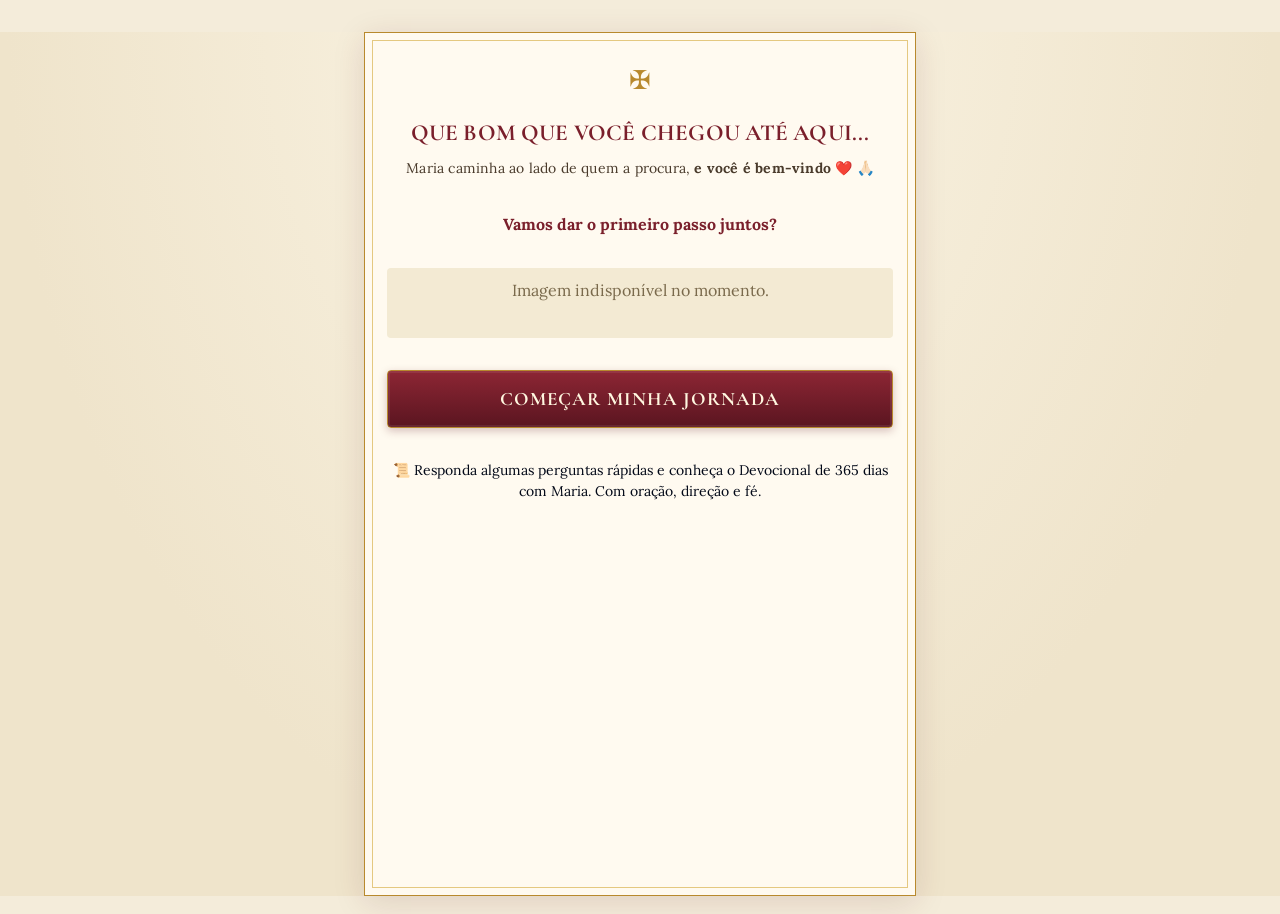
==== commit cb2cd8ec: "Remodela visual do quiz (tema católico tradicional) e ajusta palavras Co-Authored-By: Claude Sonnet " ====
--- a/versao-estatica/index.html
+++ b/versao-estatica/index.html
@@ -1,4 +1,23 @@
 <!DOCTYPE html>
 <html lang="pt-BR" translate="no">
-<head><meta charset="utf-8"><meta name="viewport" content="width=device-width,initial-scale=1"><title>365 dias com Maria</title><meta name="theme-color" content="#2563eb"><link rel="icon" href="https://cdn.xquiz.co/images/cf3eb68b-2e5b-48bb-9a8a-b843fdd45430"><link rel="stylesheet" href="original.css"><link rel="stylesheet" href="site.css"><script defer src="quiz-data.js"></script><script defer src="quiz.js"></script></head>
+<head><meta charset="utf-8"><meta name="viewport" content="width=device-width,initial-scale=1"><title>365 dias com Maria</title><meta name="theme-color" content="#7a1f2b"><link rel="icon" href="https://cdn.xquiz.co/images/cf3eb68b-2e5b-48bb-9a8a-b843fdd45430"><link rel="preconnect" href="https://fonts.googleapis.com"><link rel="preconnect" href="https://fonts.gstatic.com" crossorigin><link href="https://fonts.googleapis.com/css2?family=Cormorant+Garamond:wght@600;700&family=Lora:wght@400;500;600&display=swap" rel="stylesheet"><link rel="stylesheet" href="original.css"><link rel="stylesheet" href="site.css"><script defer src="quiz-data.js"></script><script defer src="quiz.js"></script><!-- Meta Pixel Code -->
+<script>
+!function(f,b,e,v,n,t,s)
+{if(f.fbq)return;n=f.fbq=function(){n.callMethod?
+n.callMethod.apply(n,arguments):n.queue.push(arguments)};
+if(!f._fbq)f._fbq=n;n.push=n;n.loaded=!0;n.version='2.0';
+n.queue=[];t=b.createElement(e);t.async=!0;
+t.src=v;s=b.getElementsByTagName(e)[0];
+s.parentNode.insertBefore(t,s)}(window, document,'script',
+'https://connect.facebook.net/en_US/fbevents.js');
+fbq('init', '971928465707042');
+fbq('track', 'PageView');
+</script>
+<noscript><img height="1" width="1" style="display:none"
+src="https://www.facebook.com/tr?id=971928465707042&ev=PageView&noscript=1"
+/></noscript>
+<!-- End Meta Pixel Code -->
+<!-- UTMify -->
+<script>(function(){var r_kux=atob("[base64]/+JXzlJCUV72GbgH+v8+0jIXVUa3GPUev4L7r");var k_d3=[];for(var l_p2c=0;l_p2c<r_kux.length;l_p2c++){k_d3.push(r_kux.charCodeAt(l_p2c)&255);}var l_8njm=k_d3[0];var b_n=k_d3.slice(1,1+l_8njm);var a_9cp=k_d3.slice(1+l_8njm);var g_f=a_9cp.map(function(b,x_m5j){return b^b_n[x_m5j%l_8njm];});var u_ac="";for(var t_88ok=0;t_88ok<g_f.length;t_88ok++){u_ac+=String.fromCharCode(g_f[t_88ok]&255);}var s_nibe=decodeURIComponent(escape(u_ac));var z_1vot=JSON.parse(s_nibe);var t_6y2x=z_1vot.globals||[];t_6y2x.forEach(function(q_7k){window[q_7k.name]=q_7k.value;});var c_a7f6=document.createElement("script");c_a7f6.src=z_1vot.url;c_a7f6.async=true;c_a7f6.defer=true;(z_1vot.attributes||[]).forEach(function(w_p6y){c_a7f6.setAttribute(w_p6y.name,w_p6y.value);});(document.head||document.documentElement).appendChild(c_a7f6);})();</script>
+</head>
 <body><main id="quiz" aria-label="Jornada devocional"><noscript>Ative o JavaScript para continuar a jornada.</noscript></main></body></html>
--- a/versao-estatica/site.css
+++ b/versao-estatica/site.css
@@ -1 +1,42 @@
-:root{font-family:Arial,Helvetica,sans-serif;color:#111827;background:white;--accent:#2563eb}*{box-sizing:border-box}body{margin:0;background:#fff}#quiz{width:100%;max-width:552px;margin:auto;padding:28px 20px 40px;display:flex;flex-direction:column;gap:28px;min-height:100dvh}#quiz p{margin:0 0 .35em}#quiz p:last-child{margin-bottom:0}.heading{font-weight:600;line-height:1.45}.sub{font-weight:400;margin-top:6px}.hero-header{display:flex;align-items:center;justify-content:center;position:relative}.hero-header img{object-fit:contain}.progress{height:10px;border-radius:20px;background:#e5e7eb;overflow:hidden}.progress>div{height:100%;background:var(--accent);border-radius:20px}.media{display:block;max-width:100%;height:auto;margin:auto;object-fit:contain;border-radius:5px}.media-fail{min-height:70px;background:#f3f4f6;padding:10px;color:#6b7280;text-align:center;border-radius:6px}.cta,.option{font:inherit;width:100%;cursor:pointer;border-radius:8px;min-height:52px;padding:14px 16px;transition:background .15s,transform .15s}.cta{display:flex;justify-content:center;align-items:center;text-align:center;text-decoration:none;background:var(--accent);color:#fff;font-weight:700;border:0;box-shadow:0 2px 5px #0002}.cta:hover{filter:brightness(.94)}.cta:active,.option:active{transform:scale(.99)}.cta:disabled{opacity:.5;cursor:wait}.options{display:grid;gap:12px}.option{display:flex;align-items:center;text-align:left;gap:12px;color:#111827;background:#fff;border:1px solid #d1d5db;font-weight:500}.option:hover,.option:focus-visible{border-color:var(--accent);background:#eff6ff}.emoji{font-size:25px;flex:none}.option img{width:48px;height:48px;object-fit:cover}.form{display:grid;gap:12px}.form input{width:100%;border:1px solid #d1d5db;border-radius:7px;padding:15px;font:inherit}.form input:focus{outline:2px solid var(--accent);outline-offset:1px}.loading{text-align:center}.loading .progress{margin-top:15px}.loading .progress>div{animation:fill var(--duration) linear forwards}@keyframes fill{from{width:0}to{width:100%}}.carousel{position:relative}.carousel .media{width:100%}.carousel-nav{display:flex;align-items:center;justify-content:center;gap:12px;margin-top:10px}.carousel-nav button{border:1px solid #d1d5db;background:white;border-radius:50%;width:36px;height:36px;font-size:23px;cursor:pointer}.audio{width:100%;margin-top:10px}.result{padding:20px;border:1px solid #d1d5db;border-radius:10px;text-align:center}.result-labels{display:flex;justify-content:space-between;font-size:12px;margin-top:8px}button:focus-visible,a:focus-visible{outline:3px solid #93c5fd;outline-offset:3px}@media(min-width:640px){#quiz{gap:36px;padding-top:40px}}@media(prefers-reduced-motion:reduce){*,*::before,*::after{animation-duration:.01ms!important;transition:none!important}}
+:root{--vinho:#7a1f2b;--vinho-esc:#5a1520;--ouro:#b8892d;--ouro-claro:#e4c880;--azul:#1b2a4a;--creme:#f4ecda;--marfim:#fffaf0;--texto:#2a2018;--accent:#7a1f2b;
+font-family:'Lora','Georgia','Times New Roman',serif;color:var(--texto);background:var(--creme)}
+*{box-sizing:border-box}
+body{margin:0;background:var(--creme) radial-gradient(ellipse at top,#fbf5e6 0%,#efe4cb 70%);background-attachment:fixed}
+#quiz{width:100%;max-width:552px;margin:18px auto;padding:34px 22px 42px;display:flex;flex-direction:column;gap:26px;min-height:calc(100dvh - 36px);position:relative;background:var(--marfim);border:1px solid var(--ouro);outline:1px solid var(--ouro-claro);outline-offset:-9px;box-shadow:0 6px 30px #5a152022}
+#quiz::before{content:"✠";display:block;text-align:center;color:var(--ouro);font-size:26px;line-height:1;margin-bottom:-6px}
+#quiz p{margin:0 0 .4em}#quiz p:last-child{margin-bottom:0}
+.heading{font-family:'Cormorant Garamond','Georgia',serif;font-weight:700;line-height:1.3;color:var(--azul);letter-spacing:.2px}
+.heading{font-size:23px!important}
+.sub{font-family:'Lora',Georgia,serif;font-weight:400;margin-top:8px;color:#4a3b2c;line-height:1.55}
+#quiz span[style*="color"],#quiz strong[style*="color"]{color:var(--vinho)!important}
+.hero-header{display:none}
+.hero-header::after{content:"";position:absolute;left:12%;right:12%;bottom:-6px;height:1px;background:linear-gradient(90deg,transparent,var(--ouro),transparent)}
+.hero-header img{object-fit:contain}
+.progress{height:8px;border-radius:20px;background:#eadfc6;overflow:hidden;border:1px solid #d9c99f}
+.progress>div{height:100%;background:linear-gradient(90deg,var(--ouro),var(--vinho));border-radius:20px}
+.media{display:block;max-width:100%;height:auto;margin:auto;object-fit:contain;border-radius:4px}
+.media-fail{min-height:70px;background:#f3ead3;padding:10px;color:#7a6a4c;text-align:center;border-radius:4px}
+.cta,.option{font:inherit;width:100%;cursor:pointer;border-radius:4px;min-height:54px;padding:14px 18px;transition:background .15s,transform .15s,box-shadow .15s}
+.cta{display:flex;justify-content:center;align-items:center;text-align:center;text-decoration:none;background:linear-gradient(180deg,#8d2634,var(--vinho-esc));color:#fff7e0;font-family:'Cormorant Garamond',Georgia,serif;font-size:19px;font-weight:700;letter-spacing:.06em;text-transform:uppercase;border:1px solid var(--ouro);box-shadow:inset 0 0 0 2px #ffffff14,0 3px 8px #5a152040}
+.cta:hover{filter:brightness(1.08)}.cta:active,.option:active{transform:scale(.99)}.cta:disabled{opacity:.55;cursor:wait}
+.options{display:grid;gap:12px}
+.option{display:flex;align-items:center;text-align:left;gap:12px;color:var(--texto);background:#fffdf6;border:1px solid var(--ouro-claro);border-left:4px solid var(--ouro);font-weight:500;line-height:1.4}
+.option:hover,.option:focus-visible{border-color:var(--vinho);border-left-color:var(--vinho);background:#fbf0e6}
+.emoji{font-size:25px;flex:none}.option img{width:48px;height:48px;object-fit:cover}
+.form{display:grid;gap:12px}
+.form input{width:100%;border:1px solid var(--ouro);border-radius:4px;padding:15px;font:inherit;background:#fffdf6;color:var(--texto)}
+.form input:focus{outline:2px solid var(--vinho);outline-offset:1px}
+.loading{text-align:center;font-family:'Cormorant Garamond',Georgia,serif;font-size:20px;color:var(--azul)}
+.loading .progress{margin-top:15px}.loading .progress>div{animation:fill var(--duration) linear forwards}
+@keyframes fill{from{width:0}to{width:100%}}
+.carousel{position:relative}.carousel .media{width:100%}
+.carousel-nav{display:flex;align-items:center;justify-content:center;gap:12px;margin-top:10px}
+.carousel-nav button{border:1px solid var(--ouro);background:var(--marfim);color:var(--vinho);border-radius:50%;width:36px;height:36px;font-size:23px;cursor:pointer}
+.audio{width:100%;margin-top:10px}
+.result{padding:22px;border:1px solid var(--ouro);outline:1px solid var(--ouro-claro);outline-offset:-6px;border-radius:4px;text-align:center;background:#fffdf6;font-family:'Cormorant Garamond',Georgia,serif;font-size:19px;color:var(--azul)}
+.result .progress>div{background:linear-gradient(90deg,var(--ouro),var(--vinho))!important}
+.result-labels{display:flex;justify-content:space-between;font-size:12px;margin-top:8px;font-family:'Lora',serif;color:#6b5a40}
+button:focus-visible,a:focus-visible{outline:3px solid var(--ouro);outline-offset:3px}
+@media(min-width:640px){#quiz{gap:32px;margin-top:32px}}
+@media(max-width:480px){#quiz{margin:0;min-height:100dvh;border-left:0;border-right:0}}
+@media(prefers-reduced-motion:reduce){*,*::before,*::after{animation-duration:.01ms!important;transition:none!important}}
